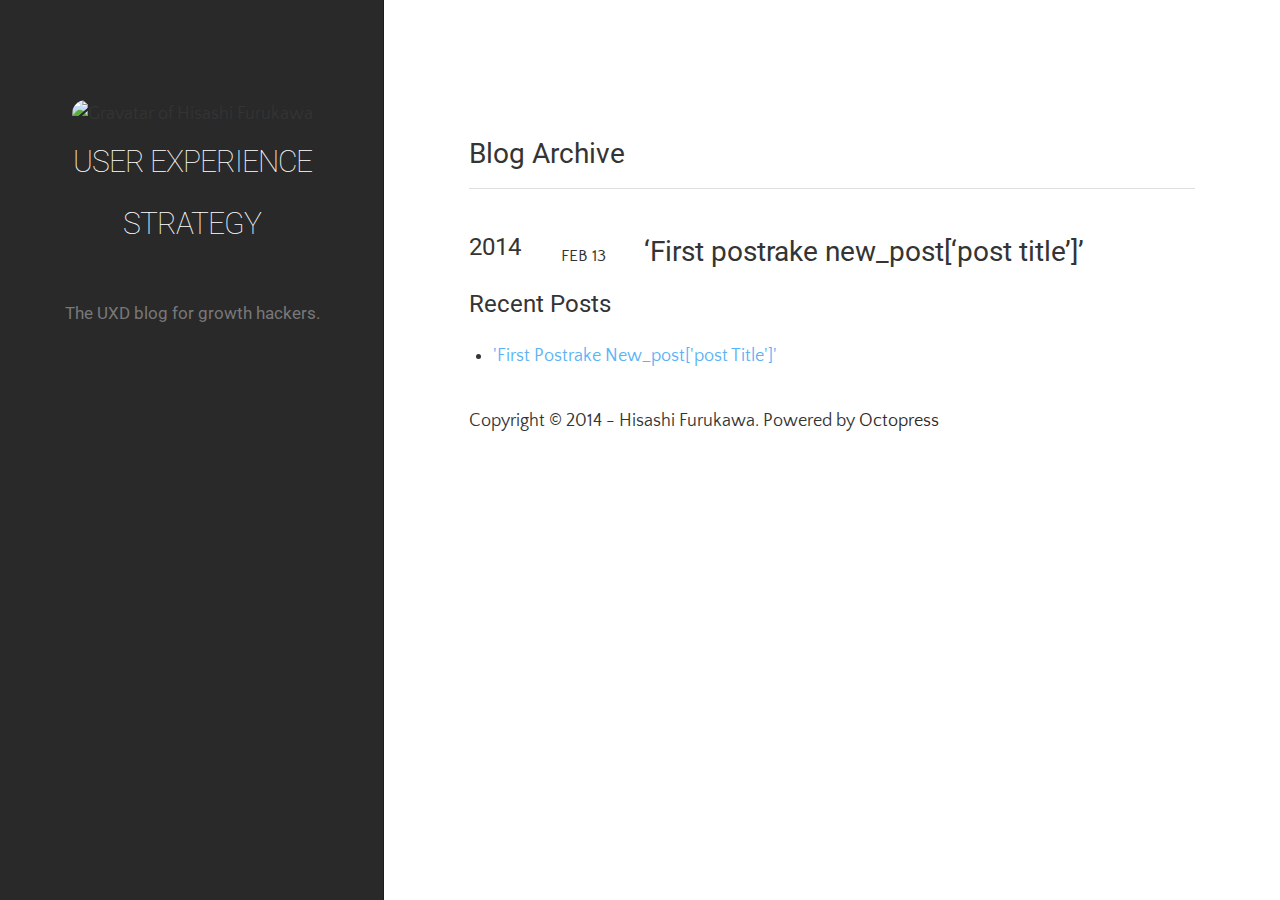
==== blog/archives/index.html @ 9191a6ff "Site updated at 2014-02-13 07:54:37 UTC" ====
<!DOCTYPE html>
<!--[if IEMobile 7 ]><html class="no-js iem7"><![endif]-->
<!--[if lt IE 9]><html class="no-js lte-ie8"><![endif]-->
<!--[if (gt IE 8)|(gt IEMobile 7)|!(IEMobile)|!(IE)]><!--><html class="no-js" lang="en"><!--<![endif]-->
<head>
  <meta charset="utf-8">
  <title>Blog Archive - User Experience Strategy</title>
  <meta name="author" content="Hisashi Furukawa">

  
  <meta name="description" content=" Blog Archive 2014 &#8216;First postrake new_post[&#8216;post title&#8217;]&#8217;
Feb 13 2014 Recent Posts 'First Postrake New_post['post Title']' ">
  

  <!-- http://t.co/dKP3o1e -->
  <meta name="HandheldFriendly" content="True">
  <meta name="MobileOptimized" content="320">
  <meta name="viewport" content="width=device-width, initial-scale=1">

  
  <link rel="canonical" href="http://hisashi0929.github.io/blog/archives">
  <link href="/favicon.png" rel="icon">
  <link href="/stylesheets/screen.css" media="screen, projection" rel="stylesheet" type="text/css">
  <link href="/atom.xml" rel="alternate" title="User Experience Strategy" type="application/atom+xml">
  <script src="/javascripts/modernizr-2.0.js"></script>
  <script src="//ajax.googleapis.com/ajax/libs/jquery/1.9.1/jquery.min.js"></script>
  <script src="/javascripts/octopress.js" type="text/javascript"></script>
  <link href='http://fonts.googleapis.com/css?family=Quattrocento+Sans|Roboto:400,300' rel='stylesheet' type='text/css'>

  

</head>


<body>
	<div class="container">
		<aside class="left">
			<div class="inner-left">
				<header>
					<img src="http://www.gravatar.com/avatar/e0aff75a45687c6566bc11369fc61135?s=200" alt="Gravatar of Hisashi Furukawa " title="Gravatar of Hisashi Furukawa" class="profilepic" />
<hgroup>
  <h1><a href="/">User Experience Strategy</a></h1>
  
    <h2 class="subtitle">The UXD blog for growth hackers.</h2>
   
</hgroup>


				</header>
				<footer>
					<p>
	
	
</p>
				</footer>
			</div>
		</aside>
    	<section class="right">
    		<div class="inner-right">
    			<div id="posts">
    			  	<div>
<article role="article">
  
  <header>
    <h1 class="entry-title">Blog Archive</h1>
    
  </header>
  
  <div id="blog-archives">



  
  <h2>2014</h2>

<article>
  
<h1><a href="/blog/2014/02/13/first-postrake-new-post-post-title/">&#8216;First postrake new_post[&#8216;post title&#8217;]&#8217;</a></h1>
<time datetime="2014-02-13T12:17:52+09:00" pubdate><span class='month'>Feb</span> <span class='day'>13</span> <span class='year'>2014</span></time>


</article>

</div>

  
</article>

</div>

<aside class="sidebar">
  
    <section>
  <h1>Recent Posts</h1>
  <ul id="recent_posts">
    
      <li class="post">
        <a href="/blog/2014/02/13/first-postrake-new-post-post-title/">'First Postrake New_post['post Title']'</a>
      </li>
    
  </ul>
</section>





  
</aside>


    			</div>
    			<footer id="footer">
    				<p class="credit">
  Copyright &copy; 2014 - Hisashi Furukawa. Powered by <a href="http://octopress.org">Octopress</a>
</p>


    			</footer>
    			







  <script type="text/javascript">
    (function(){
      var twitterWidgets = document.createElement('script');
      twitterWidgets.type = 'text/javascript';
      twitterWidgets.async = true;
      twitterWidgets.src = '//platform.twitter.com/widgets.js';
      document.getElementsByTagName('head')[0].appendChild(twitterWidgets);
    })();
  </script>




<link href='http://fonts.googleapis.com/css?family=Quattrocento+Sans|Roboto:400,300' rel='stylesheet' type='text/css'>





    		</div>
    	</section>
  	</div>
</body>
</html>
---- stylesheets/screen.css ----
html,body,div,span,applet,object,iframe,h1,h2,h3,h4,h5,h6,p,blockquote,pre,a,abbr,acronym,address,big,cite,code,del,dfn,em,img,ins,kbd,q,s,samp,small,strike,strong,sub,sup,tt,var,b,u,i,center,dl,dt,dd,ol,ul,li,fieldset,form,label,legend,table,caption,tbody,tfoot,thead,tr,th,td,article,aside,canvas,details,embed,figure,figcaption,footer,header,hgroup,menu,nav,output,ruby,section,summary,time,mark,audio,video{margin:0;padding:0;border:0;font:inherit;font-size:100%;vertical-align:baseline}html{line-height:1}ol,ul{list-style:none}table{border-collapse:collapse;border-spacing:0}caption,th,td{text-align:left;font-weight:normal;vertical-align:middle}q,blockquote{quotes:none}q:before,q:after,blockquote:before,blockquote:after{content:"";content:none}a img{border:none}article,aside,details,figcaption,figure,footer,header,hgroup,menu,nav,section,summary{display:block}.sans,article header p.meta,article>footer,#content .blog-index footer,html .gist .gist-file .gist-meta,#blog-archives a.category,#blog-archives time,.inner-right>footer{font-family:"Quattrocento Sans","Helvetica Neue",Arial,sans-serif}.serif,body,h1,h2,h3,h4,h5,h6,.inner-left>header a,.inner-left>header h1,.inner-left>header h2,#content .blog-index a[rel=full-article]{font-family:"Roboto",Georgia,Times,"Times New Roman",serif}.mono,pre,code,tt,p code,li code{font-family:Menlo,Monaco,"Andale Mono","lucida console","Courier New",monospace}body{line-height:1.5em;color:#343434}h1{font-size:2.2em;line-height:1.2em}@media only screen and (min-width: 992px){body{font-size:1.15em}h1{font-size:2.6em;line-height:1.2em}}h1,h2,h3,h4,h5,h6{text-rendering:optimizelegibility;margin-bottom:1em;font-weight:bold}h2,section h1{font-size:1.5em}h3,section h2,section section h1{font-size:1.3em}h4,section h3,section section h2,section section section h1{font-size:1em}h5,section h4,section section h3{font-size:.9em}h6,section h5,section section h4,section section section h3{font-size:.8em}p,article blockquote,ul,ol{margin-bottom:1.5em}ul{list-style-type:disc}ul ul{list-style-type:circle;margin-bottom:0px}ul ul ul{list-style-type:square;margin-bottom:0px}ol{list-style-type:decimal}ol ol{list-style-type:lower-alpha;margin-bottom:0px}ol ol ol{list-style-type:lower-roman;margin-bottom:0px}ul,ul ul,ul ol,ol,ol ul,ol ol{margin-left:1.3em}ul ul,ul ol,ol ul,ol ol{margin-bottom:0em}strong{font-weight:bold}em{font-style:italic}sup,sub{font-size:0.75em;position:relative;display:inline-block;padding:0 .2em;line-height:.8em}sup{top:-.5em}sub{bottom:-.5em}a[rev='footnote']{font-size:.75em;padding:0 .3em;line-height:1}q{font-style:italic}q:before{content:"\201C"}q:after{content:"\201D"}em,dfn{font-style:italic}strong,dfn{font-weight:bold}del,s{text-decoration:line-through}abbr,acronym{border-bottom:1px dotted;cursor:help}hr{margin-bottom:0.2em}small{font-size:.8em}big{font-size:1.2em}article blockquote{font-style:italic;position:relative;font-size:1.2em;line-height:1.5em;padding-left:1em;border-left:4px solid rgba(52,52,52,0.5)}article blockquote cite{font-style:italic}article blockquote cite a{color:#343434 !important;word-wrap:break-word}article blockquote cite:before{content:'\2014';padding-right:.3em;padding-left:.3em;color:#343434}@media only screen and (min-width: 992px){article blockquote{padding-left:1.5em;border-left-width:4px}}.pullquote-right:before,.pullquote-left:before{padding:0;border:none;content:attr(data-pullquote);float:right;width:45%;margin:.5em 0 1em 1.5em;position:relative;top:7px;font-size:1.4em;line-height:1.45em}.pullquote-left:before{float:left;margin:.5em 1.5em 1em 0}.force-wrap,article a{white-space:-moz-pre-wrap;white-space:-pre-wrap;white-space:-o-pre-wrap;white-space:pre-wrap;word-wrap:break-word}p{font-family:"Quattrocento Sans","Helvetica Neue",Arial,sans-serif}a{text-decoration:none}.post a,.entry-content a{color:#5ab3f6}.post a:hover,.entry-content a:hover{color:#8bc9f9}h1,h2,h3,h4,h5,h6{font-weight:normal}.group,body>header,body>nav,body>footer,body #content>article,body #content>div>article,body #content>div>section,body div.pagination{*zoom:1}.group:after,body>header:after,body>nav:after,body>footer:after,body #content>article:after,body #content>div>section:after,body div.pagination:after{content:"";display:table;clear:both}body{-webkit-text-size-adjust:none;min-width:100%;min-height:100%;text-rendering:optimizeLegibility;-webkit-font-smoothing:antialiased;position:relative}body>header,body>nav,body>footer,body #content>article,body #content>div>article,body #content>div>section{padding-left:18px;padding-right:18px}@media only screen and (min-width: 480px){body>header,body>nav,body>footer,body #content>article,body #content>div>article,body #content>div>section{padding-left:25px;padding-right:25px}}@media only screen and (min-width: 768px){body>header,body>nav,body>footer,body #content>article,body #content>div>article,body #content>div>section{padding-left:35px;padding-right:35px}}@media only screen and (min-width: 992px){body>header,body>nav,body>footer,body #content>article,body #content>div>article,body #content>div>section{padding-left:55px;padding-right:55px}}body div.pagination{margin-left:18px;margin-right:18px}@media only screen and (min-width: 480px){body div.pagination{margin-left:25px;margin-right:25px}}@media only screen and (min-width: 768px){body div.pagination{margin-left:35px;margin-right:35px}}@media only screen and (min-width: 992px){body div.pagination{margin-left:55px;margin-right:55px}}html{height:100%}body{min-height:100%;font-family:'Quattrocento Sans', sans-serif}body>.container{height:100%;overflow:hidden;background-color:#fff;-webkit-overflow-scrolling:touch}.left{position:absolute;z-index:100;top:0;left:0;width:30%;height:100%;max-width:500px;background-color:#292929}.left>.inner-left{position:absolute;width:100%;min-height:100%;top:0;left:0;-webkit-box-shadow:inset -1px 0 0 rgba(0,0,0,0.3);-moz-box-shadow:inset -1px 0 0 rgba(0,0,0,0.3);box-shadow:inset -1px 0 0 rgba(0,0,0,0.3)}.right{box-sizing:content-box;outline:0;position:absolute;left:30%;right:0;top:0;bottom:0;background-color:#fff;-webkit-overflow-scrolling:touch;overflow:auto}.right>.inner-right{width:100%;-webkit-box-sizing:border-box;-moz-box-sizing:border-box;box-sizing:border-box;max-width:900px;padding:100px 85px}.flex-content,article img,article video,article .flash-video{max-width:100%;height:auto}article .video-container{position:relative;padding-bottom:56.25%;padding-top:30px;height:0;overflow:hidden;margin-bottom:2rem}article .video-container iframe,article .video-container object,article .video-container embed{position:absolute;top:0;left:0;width:100%;height:100%}.basic-alignment.left,article img.left,article video.left,article .left.flash-video{float:left;margin-right:1.5em}.basic-alignment.right,article img.right,article video.right,article .right.flash-video{float:right;margin-left:1.5em}.basic-alignment.center,article img.center,article video.center,article .center.flash-video{display:block;margin:0 auto 1.5em}.basic-alignment.left,article img.left,article video.left,article .left.flash-video,.basic-alignment.right,article img.right,article video.right,article .right.flash-video{margin-bottom:.8em}@media only screen and (max-width: 850px){.left{position:relative;width:100%;height:auto;min-height:300px;-webkit-box-shadow:inset 0 0 -3px rgba(0,0,0,0.9);-moz-box-shadow:inset 0 0 -3px rgba(0,0,0,0.3);box-shadow:inset 0 0 -3px rgba(0,0,0,0.9);max-width:100%}.left .subtitle{display:none}.right{box-sizing:border-box;position:relative;padding:5%;left:0;right:0;top:0;bottom:0}.right>.inner-right{width:100%;padding:0}}@media only screen and (max-width: 850px) and (max-width: 300px){.left{min-height:350px}}a{color:#2f2b28}a :visited{color:#2f2b28}.btn{padding:.4em .75em;text-decoration:none;border-radius:3px;margin:.5em .25em .5em;line-height:1.5em;display:inline-block;cursor:pointer}.btn:hover{text-decoration:none}.btn-light{color:#5ab3f6;border:1px solid #dedede}.btn-light:hover{color:#fff;background:#5ab3f6;border:1px solid #2286d3}.btn-dark{color:#787878;border:1px solid #454545}.btn-dark:hover{color:#fff;background:#5ab3f6;border:1px solid #2286d3}.inner-left>header{width:90%;margin:100px auto 0 auto;text-align:center}.inner-left>header a{font-size:30px;color:#fff;font-weight:100}.inner-left>header h1{letter-spacing:-1px;text-transform:uppercase}.inner-left>header h2{font-size:0.9em;color:#787878;bottom:20px}@media only screen and (max-width: 850px){.inner-left>header{margin:25px auto 0 auto}}.inner-left>header>.profilepic{border-radius:300px;width:120px;height:auto}@media only screen and (max-width: 850px){.inner-left>header>.profilepic{width:80px}}.inner-left>footer{position:absolute;bottom:0;left:0;width:100%;margin:auto;text-align:center}@media only screen and (max-width: 850px){.inner-left>footer{width:100%;position:relative}}.inner-left>footer a{min-width:100px}article header{position:relative;padding-top:2em;padding-bottom:1em;margin-bottom:1em;border-bottom:1px solid #dedede}article header h1{margin:0}article header h1 a{text-decoration:none}article header h1 a:hover{text-decoration:underline}article header p{font-size:.9em;color:#343434;margin:0}article header p.meta{text-transform:uppercase;position:absolute;top:0;width:100%;color:#4e4e4e}@media only screen and (min-width: 768px){article header{margin-bottom:1.5em;padding-bottom:1em}}article h2{padding-top:0.8em}.entry-content article h2:first-child,article header+h2{padding-top:0}article h2:first-child,article header+h2{background:none}article .feature{padding-top:.5em;margin-bottom:1em;padding-bottom:1em;font-size:2.0em;font-style:italic;line-height:1.3em}article video,article .flash-video{margin-bottom:1.5rem}article video{display:block;width:100%}article .flash-video>div{position:relative;display:block;padding-bottom:56.25%;padding-top:1px;height:0;overflow:hidden}article .flash-video>div iframe,article .flash-video>div object,article .flash-video>div embed{position:absolute;top:0;left:0;width:100%;height:100%}article>footer{padding-bottom:2.5em;margin-top:2em}article>footer p.meta{margin-bottom:.8em;font-size:.85em;clear:both;overflow:hidden}#content .blog-index{padding-top:0;padding-bottom:0}#content .blog-index article{padding-top:2em}#content .blog-index article header{background:none;padding-bottom:0}#content .blog-index article h1{font-size:2.2em}#content .blog-index article h1 a{color:inherit}#content .blog-index article h1 a:hover{color:#343434}#content .blog-index a[rel=full-article]{display:inline-block;padding:.4em .8em;margin-right:.5em;text-decoration:none;color:#343434;-webkit-transition:background-color 0.5s;-moz-transition:background-color 0.5s;-o-transition:background-color 0.5s;transition:background-color 0.5s}#content .blog-index a[rel=full-article]:hover{text-shadow:none}#content .blog-index footer{margin-top:1em}.separator,article>footer .byline+time:before,article>footer time+time:before,article>footer .comments:before,article>footer .byline ~ .categories:before{content:"\2022 ";padding:0 .4em 0 .2em;display:inline-block}.pagination{text-align:center;font-size:.95em;position:relative}.pagination a{text-decoration:none;color:#343434}.pagination a.previous{position:absolute;left:0}.pagination a.next{position:absolute;right:0}.highlight,html .gist .gist-file .gist-syntax .gist-highlight{border:1px solid #e2e2e2 !important}.highlight table td.code,html .gist .gist-file .gist-syntax .gist-highlight table td.code{width:100%}.highlight .line-numbers,html .gist .gist-file .gist-syntax .highlight .line_numbers{text-align:right;font-size:13px;font-weight:100;line-height:1.45em;background:#dedede !important;border-right:1px solid 1px solid #dedede !important;-webkit-box-shadow:#083e4b -1px 0 inset;-moz-box-shadow:#083e4b -1px 0 inset;box-shadow:#083e4b -1px 0 inset;padding:.8em !important;-webkit-border-radius:0;-moz-border-radius:0;-ms-border-radius:0;-o-border-radius:0;border-radius:0}.highlight .line-numbers span,html .gist .gist-file .gist-syntax .highlight .line_numbers span{color:#586e75 !important}figure.code,.gist-file,pre{-webkit-box-shadow:rgba(0,0,0,0.06) 0 0 10px;-moz-box-shadow:rgba(0,0,0,0.06) 0 0 10px;box-shadow:rgba(0,0,0,0.06) 0 0 10px}figure.code .highlight pre,.gist-file .highlight pre,pre .highlight pre{-webkit-box-shadow:none;-moz-box-shadow:none;box-shadow:none}.gist .highlight *::-moz-selection,figure.code .highlight *::-moz-selection{background:#386774;color:inherit;text-shadow:#002b36 0 1px}.gist .highlight *::-webkit-selection,figure.code .highlight *::-webkit-selection{background:#386774;color:inherit;text-shadow:#002b36 0 1px}.gist .highlight *::selection,figure.code .highlight *::selection{background:#386774;color:inherit;text-shadow:#002b36 0 1px}html .gist .gist-file{margin-bottom:1.8em;position:relative;border:none;padding-top:26px !important}html .gist .gist-file .highlight{margin-bottom:0}html .gist .gist-file .gist-syntax{border-bottom:0 !important;background:none !important}html .gist .gist-file .gist-syntax .gist-highlight{background:#002b36 !important}html .gist .gist-file .gist-syntax .highlight pre{padding:0}html .gist .gist-file .gist-meta{padding:.6em 0.8em;border:1px solid #083e4b !important;color:#586e75;font-size:.7em !important;background:#073642;line-height:1.5em}html .gist .gist-file .gist-meta a{color:#75878b !important;text-decoration:none}html .gist .gist-file .gist-meta a:hover{text-decoration:underline}html .gist .gist-file .gist-meta a:hover{color:#93a1a1 !important}html .gist .gist-file .gist-meta a[href*='#file']{position:absolute;top:0;left:0;right:-10px;color:#474747 !important}html .gist .gist-file .gist-meta a[href*=raw]{top:.4em}pre{-webkit-border-radius:0.4em;-moz-border-radius:0.4em;-ms-border-radius:0.4em;-o-border-radius:0.4em;border-radius:0.4em;line-height:1.45em;font-size:13px;margin-bottom:2.1em;padding:.8em 1em;color:#93a1a1;overflow:auto}h3.filename+pre{-moz-border-radius-topleft:0px;-webkit-border-top-left-radius:0px;border-top-left-radius:0px;-moz-border-radius-topright:0px;-webkit-border-top-right-radius:0px;border-top-right-radius:0px}p code,li code{display:inline-block;white-space:no-wrap;background:#fff;font-size:.8em;line-height:1.5em;color:#555;border:1px solid #ddd;-webkit-border-radius:0.4em;-moz-border-radius:0.4em;-ms-border-radius:0.4em;-o-border-radius:0.4em;border-radius:0.4em;padding:0 .3em;margin:-1px 0}p pre code,li pre code{font-size:1em !important;background:none;border:none}.pre-code,html .gist .gist-file .gist-syntax .highlight pre,.highlight code{font-family:Menlo,Monaco,"Andale Mono","lucida console","Courier New",monospace !important;overflow:scroll;overflow-y:hidden;display:block;padding:.8em;overflow-x:auto;line-height:1.45em;background:#fff;color:#93a1a1 !important}.pre-code span,html .gist .gist-file .gist-syntax .highlight pre span,.highlight code span{color:#93a1a1 !important}.pre-code span,html .gist .gist-file .gist-syntax .highlight pre span,.highlight code span{font-style:normal !important;font-weight:normal !important}.pre-code .c,html .gist .gist-file .gist-syntax .highlight pre .c,.highlight code .c{color:#586e75 !important;font-style:italic !important}.pre-code .cm,html .gist .gist-file .gist-syntax .highlight pre .cm,.highlight code .cm{color:#586e75 !important;font-style:italic !important}.pre-code .cp,html .gist .gist-file .gist-syntax .highlight pre .cp,.highlight code .cp{color:#586e75 !important;font-style:italic !important}.pre-code .c1,html .gist .gist-file .gist-syntax .highlight pre .c1,.highlight code .c1{color:#586e75 !important;font-style:italic !important}.pre-code .cs,html .gist .gist-file .gist-syntax .highlight pre .cs,.highlight code .cs{color:#586e75 !important;font-weight:bold !important;font-style:italic !important}.pre-code .err,html .gist .gist-file .gist-syntax .highlight pre .err,.highlight code .err{color:#dc322f !important;background:none !important}.pre-code .k,html .gist .gist-file .gist-syntax .highlight pre .k,.highlight code .k{color:#cb4b16 !important}.pre-code .o,html .gist .gist-file .gist-syntax .highlight pre .o,.highlight code .o{color:#93a1a1 !important;font-weight:bold !important}.pre-code .p,html .gist .gist-file .gist-syntax .highlight pre .p,.highlight code .p{color:#93a1a1 !important}.pre-code .ow,html .gist .gist-file .gist-syntax .highlight pre .ow,.highlight code .ow{color:#2aa198 !important;font-weight:bold !important}.pre-code .gd,html .gist .gist-file .gist-syntax .highlight pre .gd,.highlight code .gd{color:#93a1a1 !important;background-color:#372c34 !important;display:inline-block}.pre-code .gd .x,html .gist .gist-file .gist-syntax .highlight pre .gd .x,.highlight code .gd .x{color:#93a1a1 !important;background-color:#4d2d33 !important;display:inline-block}.pre-code .ge,html .gist .gist-file .gist-syntax .highlight pre .ge,.highlight code .ge{color:#93a1a1 !important;font-style:italic !important}.pre-code .gh,html .gist .gist-file .gist-syntax .highlight pre .gh,.highlight code .gh{color:#586e75 !important}.pre-code .gi,html .gist .gist-file .gist-syntax .highlight pre .gi,.highlight code .gi{color:#93a1a1 !important;background-color:#1a412b !important;display:inline-block}.pre-code .gi .x,html .gist .gist-file .gist-syntax .highlight pre .gi .x,.highlight code .gi .x{color:#93a1a1 !important;background-color:#355720 !important;display:inline-block}.pre-code .gs,html .gist .gist-file .gist-syntax .highlight pre .gs,.highlight code .gs{color:#93a1a1 !important;font-weight:bold !important}.pre-code .gu,html .gist .gist-file .gist-syntax .highlight pre .gu,.highlight code .gu{color:#6c71c4 !important}.pre-code .kc,html .gist .gist-file .gist-syntax .highlight pre .kc,.highlight code .kc{color:#859900 !important;font-weight:bold !important}.pre-code .kd,html .gist .gist-file .gist-syntax .highlight pre .kd,.highlight code .kd{color:#268bd2 !important}.pre-code .kp,html .gist .gist-file .gist-syntax .highlight pre .kp,.highlight code .kp{color:#cb4b16 !important;font-weight:bold !important}.pre-code .kr,html .gist .gist-file .gist-syntax .highlight pre .kr,.highlight code .kr{color:#d33682 !important;font-weight:bold !important}.pre-code .kt,html .gist .gist-file .gist-syntax .highlight pre .kt,.highlight code .kt{color:#2aa198 !important}.pre-code .n,html .gist .gist-file .gist-syntax .highlight pre .n,.highlight code .n{color:#268bd2 !important}.pre-code .na,html .gist .gist-file .gist-syntax .highlight pre .na,.highlight code .na{color:#268bd2 !important}.pre-code .nb,html .gist .gist-file .gist-syntax .highlight pre .nb,.highlight code .nb{color:#859900 !important}.pre-code .nc,html .gist .gist-file .gist-syntax .highlight pre .nc,.highlight code .nc{color:#d33682 !important}.pre-code .no,html .gist .gist-file .gist-syntax .highlight pre .no,.highlight code .no{color:#b58900 !important}.pre-code .nl,html .gist .gist-file .gist-syntax .highlight pre .nl,.highlight code .nl{color:#859900 !important}.pre-code .ne,html .gist .gist-file .gist-syntax .highlight pre .ne,.highlight code .ne{color:#268bd2 !important;font-weight:bold !important}.pre-code .nf,html .gist .gist-file .gist-syntax .highlight pre .nf,.highlight code .nf{color:#268bd2 !important;font-weight:bold !important}.pre-code .nn,html .gist .gist-file .gist-syntax .highlight pre .nn,.highlight code .nn{color:#b58900 !important}.pre-code .nt,html .gist .gist-file .gist-syntax .highlight pre .nt,.highlight code .nt{color:#268bd2 !important;font-weight:bold !important}.pre-code .nx,html .gist .gist-file .gist-syntax .highlight pre .nx,.highlight code .nx{color:#b58900 !important}.pre-code .vg,html .gist .gist-file .gist-syntax .highlight pre .vg,.highlight code .vg{color:#268bd2 !important}.pre-code .vi,html .gist .gist-file .gist-syntax .highlight pre .vi,.highlight code .vi{color:#268bd2 !important}.pre-code .nv,html .gist .gist-file .gist-syntax .highlight pre .nv,.highlight code .nv{color:#268bd2 !important}.pre-code .mf,html .gist .gist-file .gist-syntax .highlight pre .mf,.highlight code .mf{color:#2aa198 !important}.pre-code .m,html .gist .gist-file .gist-syntax .highlight pre .m,.highlight code .m{color:#2aa198 !important}.pre-code .mh,html .gist .gist-file .gist-syntax .highlight pre .mh,.highlight code .mh{color:#2aa198 !important}.pre-code .mi,html .gist .gist-file .gist-syntax .highlight pre .mi,.highlight code .mi{color:#2aa198 !important}.pre-code .s,html .gist .gist-file .gist-syntax .highlight pre .s,.highlight code .s{color:#2aa198 !important}.pre-code .sd,html .gist .gist-file .gist-syntax .highlight pre .sd,.highlight code .sd{color:#2aa198 !important}.pre-code .s2,html .gist .gist-file .gist-syntax .highlight pre .s2,.highlight code .s2{color:#2aa198 !important}.pre-code .se,html .gist .gist-file .gist-syntax .highlight pre .se,.highlight code .se{color:#dc322f !important}.pre-code .si,html .gist .gist-file .gist-syntax .highlight pre .si,.highlight code .si{color:#268bd2 !important}.pre-code .sr,html .gist .gist-file .gist-syntax .highlight pre .sr,.highlight code .sr{color:#2aa198 !important}.pre-code .s1,html .gist .gist-file .gist-syntax .highlight pre .s1,.highlight code .s1{color:#2aa198 !important}.pre-code div .gd,html .gist .gist-file .gist-syntax .highlight pre div .gd,.highlight code div .gd,.pre-code div .gd .x,html .gist .gist-file .gist-syntax .highlight pre div .gd .x,.highlight code div .gd .x,.pre-code div .gi,html .gist .gist-file .gist-syntax .highlight pre div .gi,.highlight code div .gi,.pre-code div .gi .x,html .gist .gist-file .gist-syntax .highlight pre div .gi .x,.highlight code div .gi .x{display:inline-block;width:100%}.highlight,.gist-highlight{margin-bottom:1.8em;overflow-y:hidden;overflow-x:auto}.highlight pre,.gist-highlight pre{background:none;-webkit-border-radius:0px;-moz-border-radius:0px;-ms-border-radius:0px;-o-border-radius:0px;border-radius:0px;border:none;padding:0;margin-bottom:0}pre::-webkit-scrollbar,.highlight::-webkit-scrollbar,.gist-highlight::-webkit-scrollbar{height:.5em;background:rgba(255,255,255,0.15)}pre::-webkit-scrollbar-thumb:horizontal,.highlight::-webkit-scrollbar-thumb:horizontal,.gist-highlight::-webkit-scrollbar-thumb:horizontal{background:rgba(255,255,255,0.2);-webkit-border-radius:4px;border-radius:4px}figure.code{background:none;padding:0;border:0;margin-bottom:1.5em}figure.code pre{margin-bottom:0}figure.code figcaption{position:relative}figure.code .highlight{margin-bottom:0}.code-title,html .gist .gist-file .gist-meta a[href*='#file'],h3.filename,figure.code figcaption{text-align:center;font-size:13px;line-height:2em;text-shadow:#cbcccc 0 1px 0;color:#474747;font-weight:normal;margin-bottom:0;-moz-border-radius-topleft:5px;-webkit-border-top-left-radius:5px;border-top-left-radius:5px;-moz-border-radius-topright:5px;-webkit-border-top-right-radius:5px;border-top-right-radius:5px;background:#aaa url('/images/code_bg.png?1392262318') top repeat-x;border-top-color:#cbcbcb;border-left-color:#a5a5a5;border-right-color:#a5a5a5;border-bottom:0}.download-source,html .gist .gist-file .gist-meta a[href*=raw],figure.code figcaption a{position:absolute;right:.8em;text-decoration:none;color:#666 !important;z-index:1;font-size:13px;text-shadow:#cbcccc 0 1px 0;padding-left:3em}.download-source:hover,html .gist .gist-file .gist-meta a[href*=raw]:hover,figure.code figcaption a:hover{text-decoration:underline}#archive #content>div,#archive #content>div>article{padding-top:0}.archives{min-width:100px}#blog-archives{color:#343434}#blog-archives article{padding:1em 0 1em;position:relative}#blog-archives article:last-child{background:none}#blog-archives article footer{padding:0;margin:0}#blog-archives h1{color:#343434;margin-bottom:.3em}#blog-archives h2{display:none}#blog-archives h1{font-size:1.5em}#blog-archives h1 a{text-decoration:none;color:inherit;font-weight:normal;display:inline-block}#blog-archives h1 a:hover{text-decoration:underline}#blog-archives h1 a:hover{color:#343434}#blog-archives a.category,#blog-archives time{color:#343434}#blog-archives .entry-content{display:none}#blog-archives time{font-size:.9em;line-height:1.2em}#blog-archives time .month,#blog-archives time .day{display:inline-block}#blog-archives time .month{text-transform:uppercase}#blog-archives p{margin-bottom:1em}#blog-archives a,#blog-archives .entry-content a{color:inherit}#blog-archives a:hover,#blog-archives .entry-content a:hover{color:#343434}#blog-archives a:hover{color:#343434}@media only screen and (min-width: 550px){#blog-archives article{margin-left:5em}#blog-archives h2{margin-bottom:.3em;font-weight:normal;display:inline-block;position:relative;top:-1px;float:left}#blog-archives h2:first-child{padding-top:.75em}#blog-archives time{position:absolute;text-align:right;left:0em;top:1.8em}#blog-archives .year{display:none}#blog-archives article{padding-left:4.5em;padding-bottom:.7em}#blog-archives a.category{line-height:1.1em}}#content>.category article{margin-left:0;padding-left:6.8em}#content>.category .year{display:inline}.inner-right>footer{margin-top:2em}
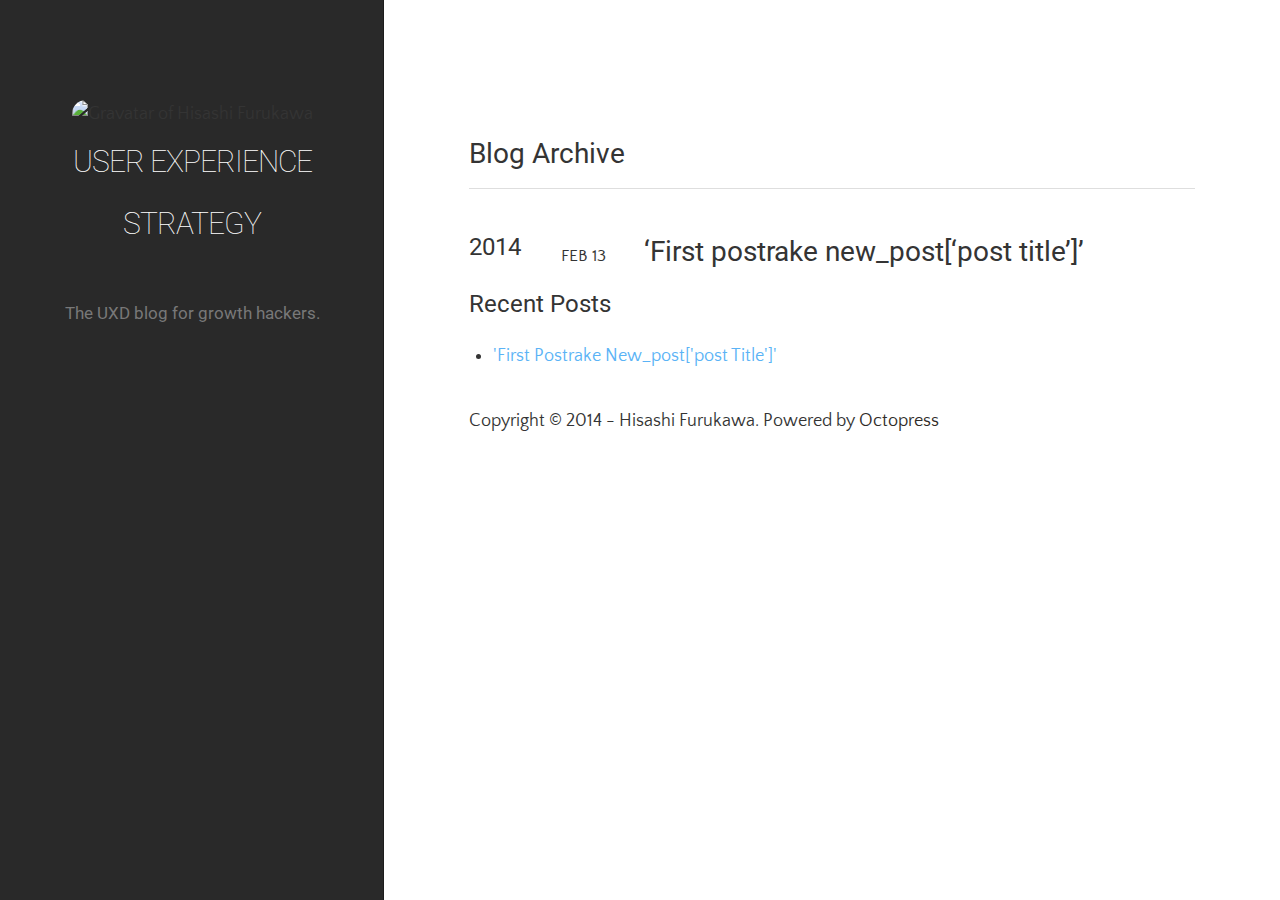
==== commit 5fa2a9f8: "Site updated at 2014-02-13 07:58:14 UTC" ====
--- a/blog/archives/index.html
+++ b/blog/archives/index.html
@@ -122,6 +122,15 @@
 
 
 
+<div id="fb-root"></div>
+<script>(function(d, s, id) {
+  var js, fjs = d.getElementsByTagName(s)[0];
+  if (d.getElementById(id)) {return;}
+  js = d.createElement(s); js.id = id; js.async = true;
+  js.src = "//connect.facebook.net/en_US/all.js#appId=212934732101925&xfbml=1";
+  fjs.parentNode.insertBefore(js, fjs);
+}(document, 'script', 'facebook-jssdk'));</script>
+
 
 
 
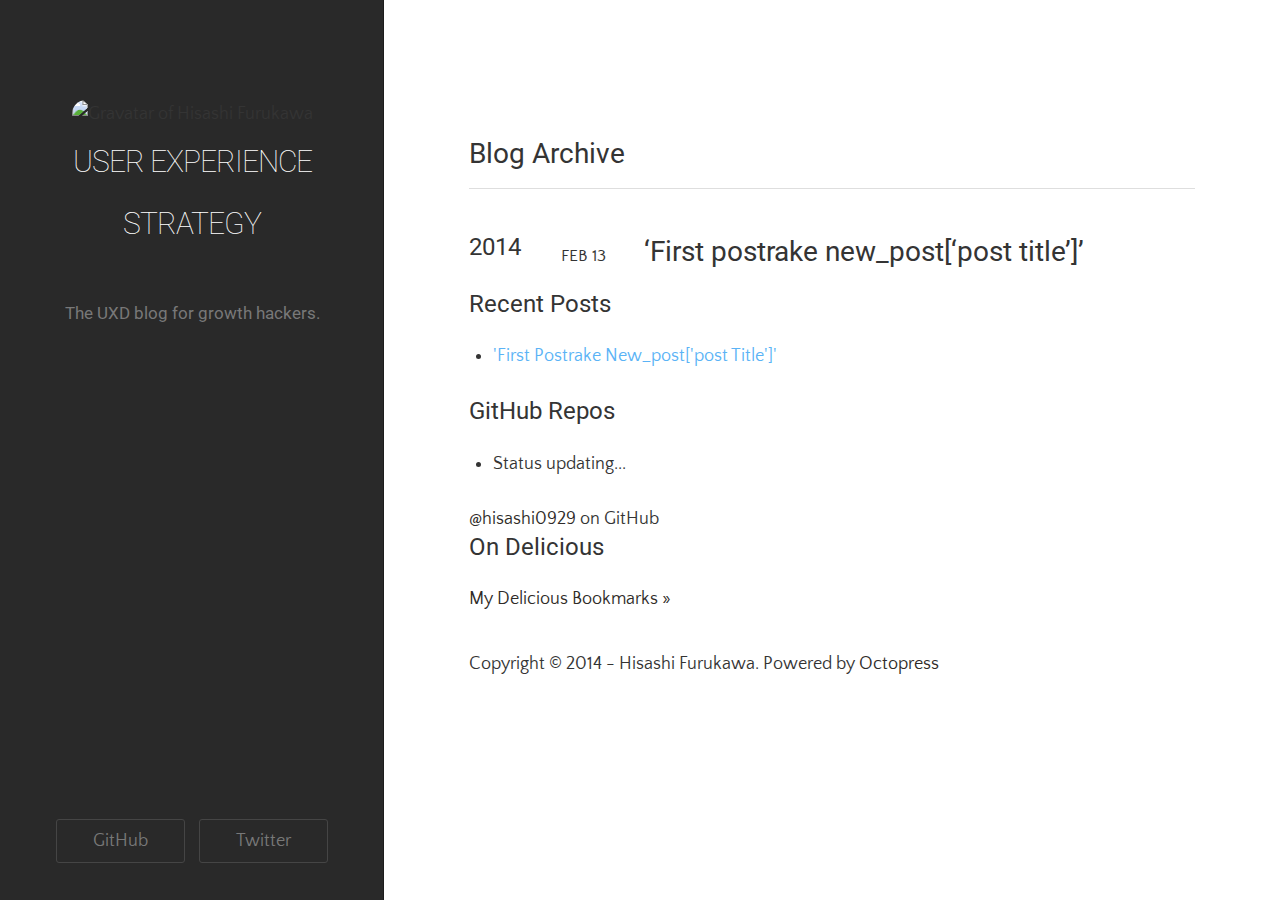
==== commit 7207e367: "Site updated at 2014-02-17 06:48:45 UTC" ====
--- a/blog/archives/index.html
+++ b/blog/archives/index.html
@@ -2,15 +2,15 @@
 <!DOCTYPE html>
 <!--[if IEMobile 7 ]><html class="no-js iem7"><![endif]-->
 <!--[if lt IE 9]><html class="no-js lte-ie8"><![endif]-->
-<!--[if (gt IE 8)|(gt IEMobile 7)|!(IEMobile)|!(IE)]><!--><html class="no-js" lang="en"><!--<![endif]-->
+<!--[if (gt IE 8)|(gt IEMobile 7)|!(IEMobile)|!(IE)]><!--><html class="no-js" lang="ja"><!--<![endif]-->
 <head>
   <meta charset="utf-8">
   <title>Blog Archive - User Experience Strategy</title>
   <meta name="author" content="Hisashi Furukawa">
 
   
-  <meta name="description" content=" Blog Archive 2014 &#8216;First postrake new_post[&#8216;post title&#8217;]&#8217;
-Feb 13 2014 Recent Posts 'First Postrake New_post['post Title']' ">
+  <meta name="description" content="Blog Archive 2014 &#8216;First postrake new_post[&#8216;post title&#8217;]&#8217;
+Feb 13 2014 Recent Posts 'First Postrake New_post['post Title']' &hellip;">
   
 
   <!-- http://t.co/dKP3o1e -->
@@ -38,7 +38,7 @@
 		<aside class="left">
 			<div class="inner-left">
 				<header>
-					<img src="http://www.gravatar.com/avatar/e0aff75a45687c6566bc11369fc61135?s=200" alt="Gravatar of Hisashi Furukawa " title="Gravatar of Hisashi Furukawa" class="profilepic" />
+					<img src="http://www.gravatar.com/avatar/aeb4da60e36ad86860c86454fa89b0a8?s=200" alt="Gravatar of Hisashi Furukawa " title="Gravatar of Hisashi Furukawa" class="profilepic" />
 <hgroup>
   <h1><a href="/">User Experience Strategy</a></h1>
   
@@ -51,6 +51,10 @@
 				<footer>
 					<p>
 	
+		<a href="http://github.com/hisashi0929" class="btn btn-dark">GitHub</a>
+	
+	
+		<a href="http://twitter.com/hisashi0929" class="btn btn-dark">Twitter</a>
 	
 </p>
 				</footer>
@@ -102,6 +106,42 @@
   </ul>
 </section>
 
+<section>
+  <h1>GitHub Repos</h1>
+  <ul id="gh_repos">
+    <li class="loading">Status updating...</li>
+  </ul>
+  
+  <a href="https://github.com/hisashi0929">@hisashi0929</a> on GitHub
+  
+  <script type="text/javascript">
+    $(document).ready(function(){
+        if (!window.jXHR){
+            var jxhr = document.createElement('script');
+            jxhr.type = 'text/javascript';
+            jxhr.src = '/javascripts/libs/jXHR.js';
+            var s = document.getElementsByTagName('script')[0];
+            s.parentNode.insertBefore(jxhr, s);
+        }
+
+        github.showRepos({
+            user: 'hisashi0929',
+            count: 0,
+            skip_forks: true,
+            target: '#gh_repos'
+        });
+    });
+  </script>
+  <script src="/javascripts/github.js" type="text/javascript"> </script>
+</section>
+
+
+<section>
+  <h1>On Delicious</h1>
+  <div id="delicious"></div>
+  <script type="text/javascript" src="http://feeds.delicious.com/v2/json/hisashi0929?count=3&amp;sort=date&amp;callback=renderDeliciousLinks"></script>
+  <p><a href="http://delicious.com/hisashi0929">My Delicious Bookmarks &raquo;</a></p>
+</section>
 
 
 
@@ -119,6 +159,19 @@
 
     			</footer>
     			
+
+<script type="text/javascript">
+      var disqus_shortname = 'hisashi0929';
+      
+        
+        var disqus_script = 'count.js';
+      
+    (function () {
+      var dsq = document.createElement('script'); dsq.type = 'text/javascript'; dsq.async = true;
+      dsq.src = '//' + disqus_shortname + '.disqus.com/' + disqus_script;
+      (document.getElementsByTagName('head')[0] || document.getElementsByTagName('body')[0]).appendChild(dsq);
+    }());
+</script>
 
 
 
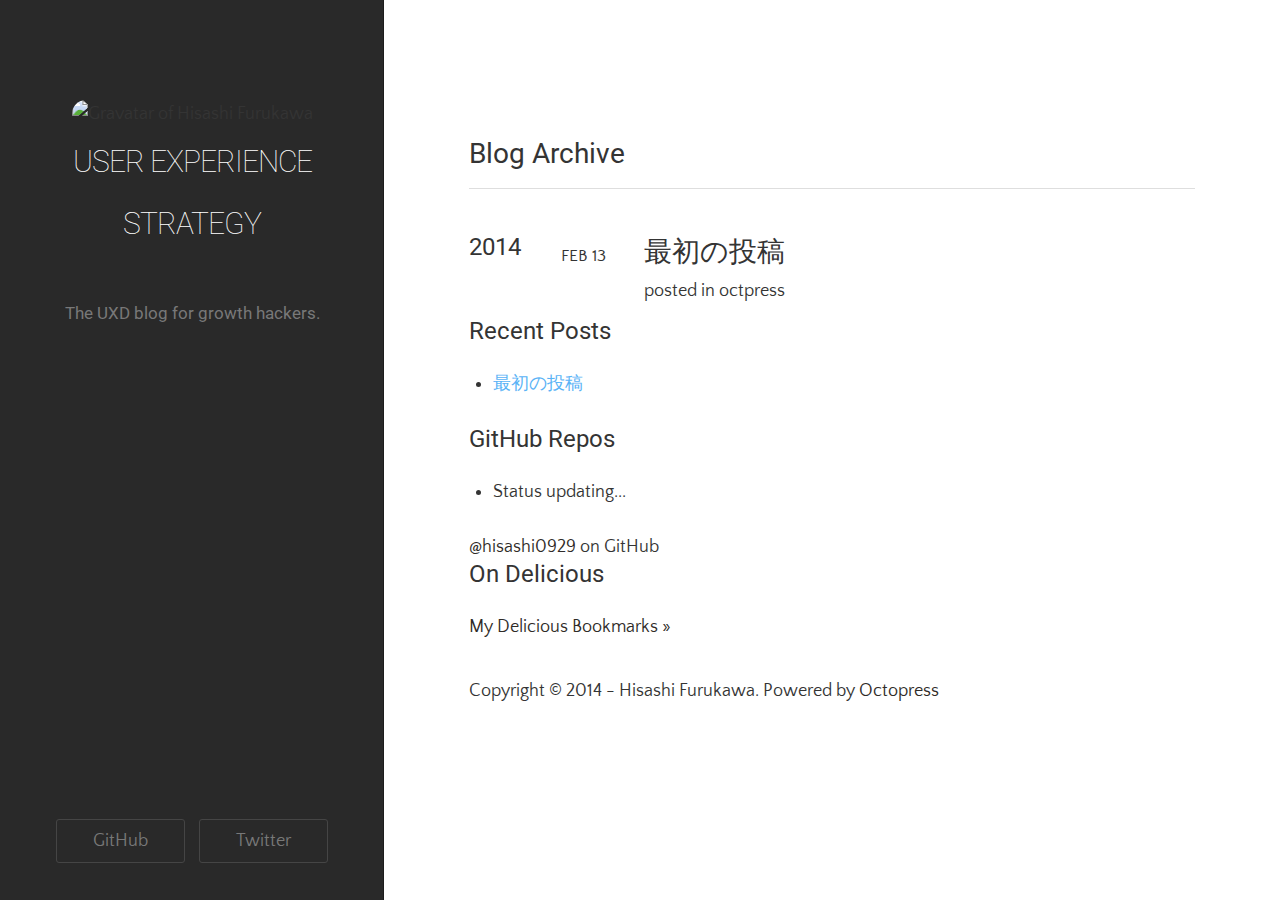
==== commit 00026763: "Site updated at 2014-02-17 07:30:46 UTC" ====
--- a/blog/archives/index.html
+++ b/blog/archives/index.html
@@ -9,8 +9,8 @@
   <meta name="author" content="Hisashi Furukawa">
 
   
-  <meta name="description" content="Blog Archive 2014 &#8216;First postrake new_post[&#8216;post title&#8217;]&#8217;
-Feb 13 2014 Recent Posts 'First Postrake New_post['post Title']' &hellip;">
+  <meta name="description" content="Blog Archive 2014 最初の投稿
+Feb 13 2014 posted in octpress Recent Posts 最初の投稿 GitHub Repos Status updating... @hisashi0929 on GitHub $(document).ready( &hellip;">
   
 
   <!-- http://t.co/dKP3o1e -->
@@ -29,9 +29,25 @@
   <link href='http://fonts.googleapis.com/css?family=Quattrocento+Sans|Roboto:400,300' rel='stylesheet' type='text/css'>
 
   
+  <script type="text/javascript">
+    var _gaq = _gaq || [];
+    _gaq.push(['_setAccount', 'UA-48130591-1']);
+    _gaq.push(['_trackPageview']);
+
+    (function() {
+      var ga = document.createElement('script'); ga.type = 'text/javascript'; ga.async = true;
+      ga.src = ('https:' == document.location.protocol ? 'https://ssl' : 'http://www') + '.google-analytics.com/ga.js';
+      var s = document.getElementsByTagName('script')[0]; s.parentNode.insertBefore(ga, s);
+    })();
+  </script>
+
 
 </head>
-
+<script language="JavaScript">
+$(document).ready( function () {
+   $("a[href^='http']:not([href*='" + location.hostname + "'])").attr('target', '_blank');
+})
+</script>
 
 <body>
 	<div class="container">
@@ -80,8 +96,12 @@
 
 <article>
   
-<h1><a href="/blog/2014/02/13/first-postrake-new-post-post-title/">&#8216;First postrake new_post[&#8216;post title&#8217;]&#8217;</a></h1>
+<h1><a href="/blog/octpress/first-postrake-new-post-post-title">最初の投稿</a></h1>
 <time datetime="2014-02-13T12:17:52+09:00" pubdate><span class='month'>Feb</span> <span class='day'>13</span> <span class='year'>2014</span></time>
+
+<footer>
+  <span class="categories">posted in <a class='category' href='/blog/categories/octpress/'>octpress</a></span>
+</footer>
 
 
 </article>
@@ -100,7 +120,7 @@
   <ul id="recent_posts">
     
       <li class="post">
-        <a href="/blog/2014/02/13/first-postrake-new-post-post-title/">'First Postrake New_post['post Title']'</a>
+        <a href="/blog/octpress/first-postrake-new-post-post-title">最初の投稿</a>
       </li>
     
   </ul>
@@ -204,6 +224,18 @@
 <link href='http://fonts.googleapis.com/css?family=Quattrocento+Sans|Roboto:400,300' rel='stylesheet' type='text/css'>
 
 
+  <script type="text/javascript">
+    var _gaq = _gaq || [];
+    _gaq.push(['_setAccount', 'UA-48130591-1']);
+    _gaq.push(['_trackPageview']);
+
+    (function() {
+      var ga = document.createElement('script'); ga.type = 'text/javascript'; ga.async = true;
+      ga.src = ('https:' == document.location.protocol ? 'https://ssl' : 'http://www') + '.google-analytics.com/ga.js';
+      var s = document.getElementsByTagName('script')[0]; s.parentNode.insertBefore(ga, s);
+    })();
+  </script>
+
 
 
 
